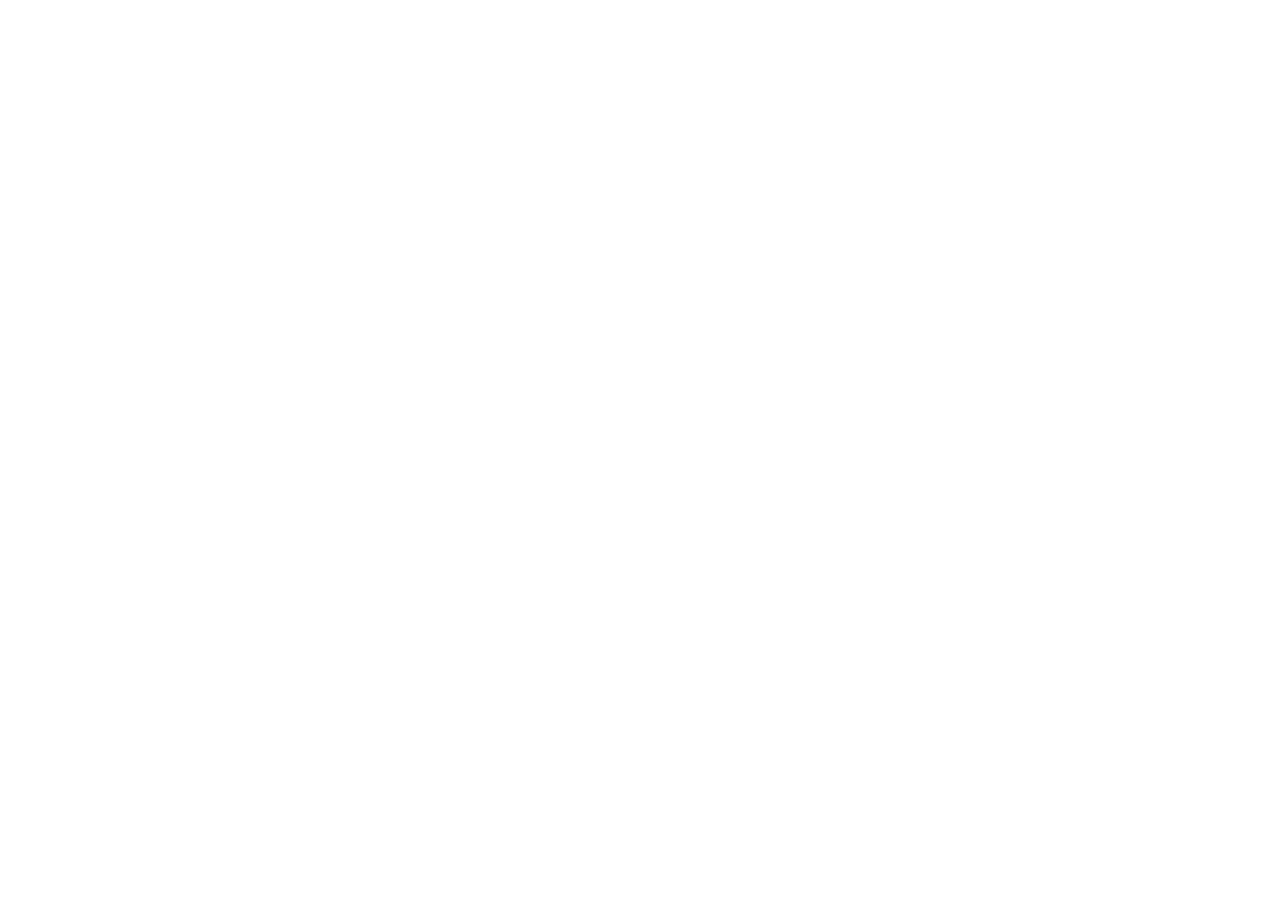
==== index.html @ 1dfa9a13 "criei o site" ====
<!DOCTYPE html>
<html lang="pt-br">
<head>
  <meta charset="UTF-8">
  <meta name="viewport" content="width=device-width, initial-scale=1.0">
  <title>Redes Sociais</title>
<link rel="shortcut icon" href="favicon.ico" type="image/x-icon">
</head>
<body>

</body>
</html>
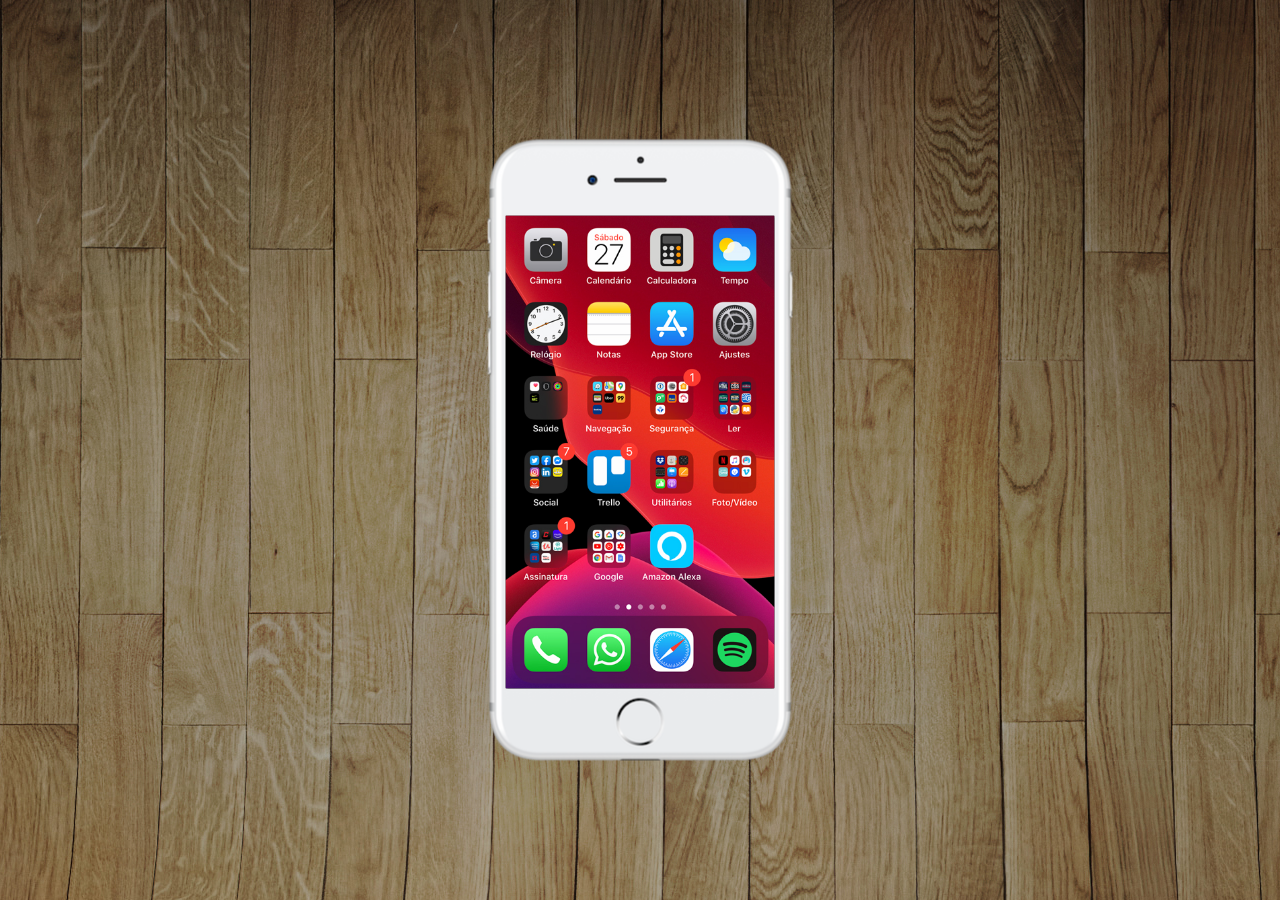
==== commit 50333dcb: "save-tela" ====
--- a/index.html
+++ b/index.html
@@ -1,12 +1,24 @@
 <!DOCTYPE html>
 <html lang="pt-br">
+
 <head>
   <meta charset="UTF-8">
   <meta name="viewport" content="width=device-width, initial-scale=1.0">
   <title>Redes Sociais</title>
-<link rel="shortcut icon" href="favicon.ico" type="image/x-icon">
+  <link rel="shortcut icon" href="favicon.ico" type="image/x-icon">
+  <link rel="stylesheet" href="src/style.css">
 </head>
+<main>
+  <section id="telefone">
+    <iframe src="home.html" frameborder="0" name="tela" id="tela"></iframe>
+  </section>
+  <section id="socias">
+
+  </section>
+</main>
+
 <body>
 
 </body>
+
 </html>--- a/src/style.css
+++ b/src/style.css
@@ -0,0 +1,41 @@
+@charset "UTF-8";
+
+* {
+  margin: 0px;
+  padding: 0px;
+  font-family: Arial, Helvetica, sans-serif;
+}
+
+html body {
+  width: 100vw;
+  height: 100vh;
+  background-color: black;
+}
+
+body {
+  background: url(../imagens/fundo-madeira.jpg) no-repeat top center;
+}
+
+main {
+  position: relative;
+  height: 100vh;
+}
+
+section#telefone {
+  position: absolute;
+  top: 50%;
+  left: 50%;
+  transform: translate(-50%, -50%);
+
+  background-color: blue;
+  height: 627px;
+  width: 311px;
+  background: url(../imagens/frame-iphone.png) no-repeat;
+}
+iframe#tela {
+  position: relative;
+  top: 79px;
+  left: 21px;
+  width: 269px;
+  height: 473px;
+}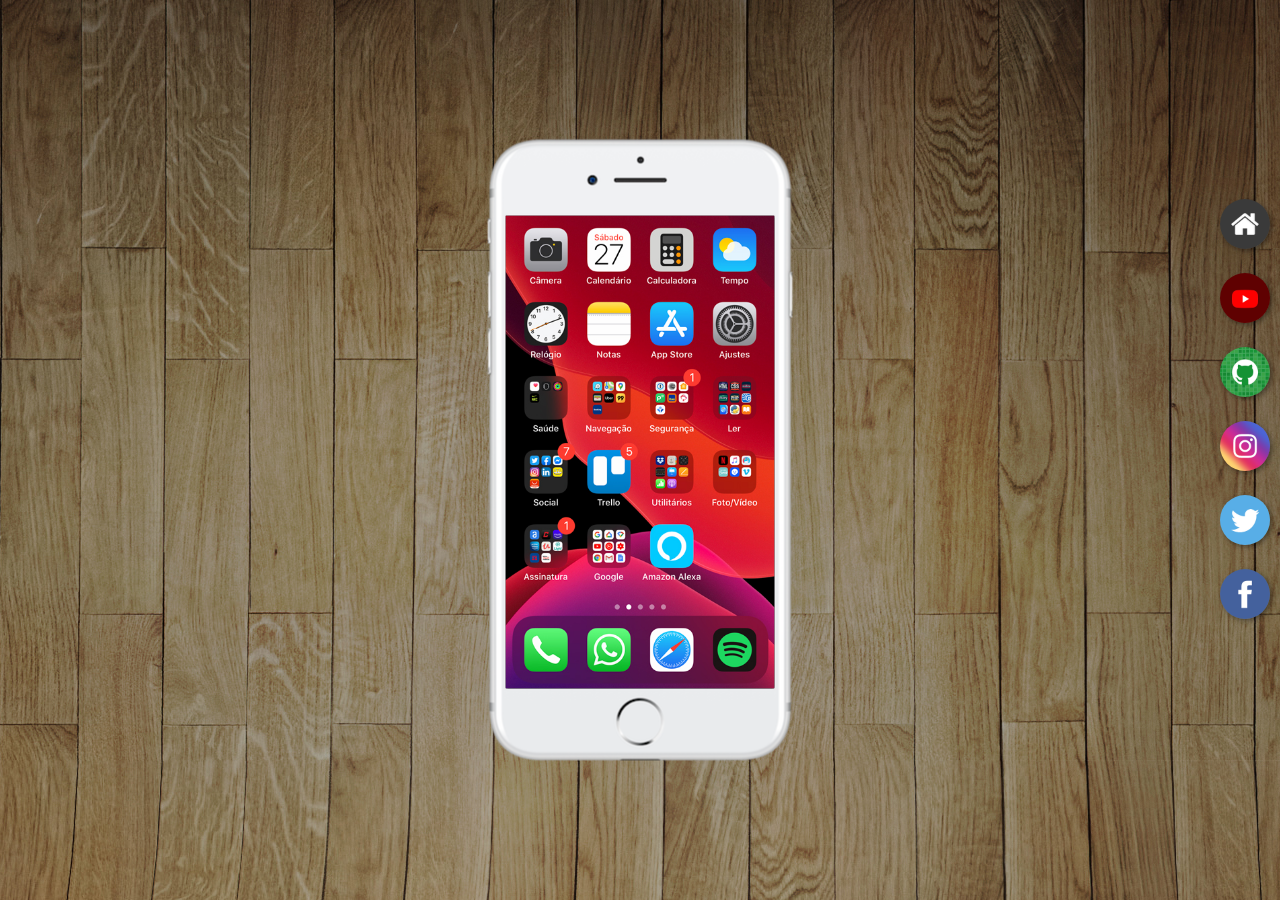
==== commit e0738629: "finalizado" ====
--- a/index.html
+++ b/index.html
@@ -12,8 +12,13 @@
   <section id="telefone">
     <iframe src="home.html" frameborder="0" name="tela" id="tela"></iframe>
   </section>
-  <section id="socias">
-
+  <section id="sociais">
+    <a href="#" target="tela"> <img src="imagens/logo-home.jpg" alt="Home"></a> <br>
+    <a href="#" target="tela"> <img src="imagens/logo-youtube.jpg" alt="Youtube"></a> <br>
+    <a href="#" target="tela"> <img src="imagens/logo-github.jpg" alt="GitHub"></a> <br>
+    <a href="#" target="tela"> <img src="imagens/logo-instagram.jpg" alt="Instagram"></a> <br>
+    <a href="#" target="tela"> <img src="imagens/logo-twitter.jpg" alt="Twitter"></a> <br>
+    <a href="#" target="tela"> <img src="imagens/logo-facebook.jpg" alt="logo-facebo"></a> <br>
   </section>
 </main>
 
--- a/src/style.css
+++ b/src/style.css
@@ -32,10 +32,32 @@
   width: 311px;
   background: url(../imagens/frame-iphone.png) no-repeat;
 }
+
 iframe#tela {
   position: relative;
   top: 79px;
   left: 21px;
   width: 269px;
   height: 473px;
+}
+
+section#sociais {
+  text-align: right;
+  position: relative;
+  top: 21%;
+}
+
+section#sociais img {
+  width: 50px;
+  margin: 10px;
+  border-radius: 50%;
+  box-shadow: 2px 2px 5px rgba(0, 0, 0, 0.401);
+  box-sizing: border-box;
+}
+
+section#sociais img:hover {
+  border: 2px solid rgba(255, 255, 255, 0.57);
+  transform: translate(-3px, 3px);
+  box-shadow: 5px 5px 10px rgba(0, 0, 0, 0.612);
+  transition: transform 0.3s;
 }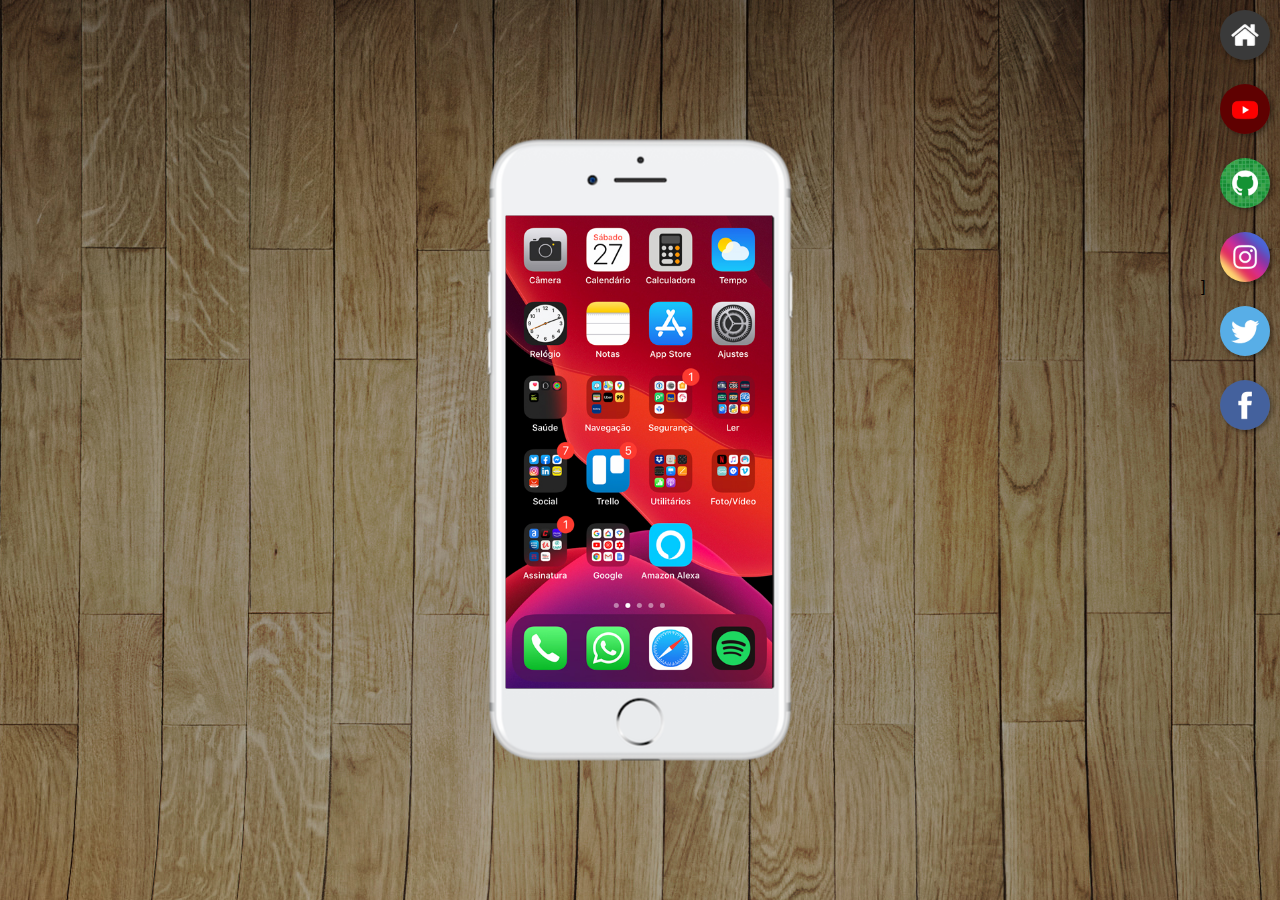
==== commit 733cd54d: "finalizado" ====
--- a/index.html
+++ b/index.html
@@ -8,21 +8,28 @@
   <link rel="shortcut icon" href="favicon.ico" type="image/x-icon">
   <link rel="stylesheet" href="src/style.css">
 </head>
-<main>
-  <section id="telefone">
-    <iframe src="home.html" frameborder="0" name="tela" id="tela"></iframe>
-  </section>
-  <section id="sociais">
-    <a href="#" target="tela"> <img src="imagens/logo-home.jpg" alt="Home"></a> <br>
-    <a href="#" target="tela"> <img src="imagens/logo-youtube.jpg" alt="Youtube"></a> <br>
-    <a href="#" target="tela"> <img src="imagens/logo-github.jpg" alt="GitHub"></a> <br>
-    <a href="#" target="tela"> <img src="imagens/logo-instagram.jpg" alt="Instagram"></a> <br>
-    <a href="#" target="tela"> <img src="imagens/logo-twitter.jpg" alt="Twitter"></a> <br>
-    <a href="#" target="tela"> <img src="imagens/logo-facebook.jpg" alt="logo-facebo"></a> <br>
-  </section>
-</main>
 
 <body>
+  <main>
+    <section id="telefone">
+      <iframe src="home.html" name="tela" id="tela" frameborder="0"> Seu navegador não é compatível com isso</iframe>
+    </section>
+    <section id="sociais">
+      <a href="home.html" target="tela"> <img src="imagens/logo-home.jpg" alt="Home"></a> <br>
+
+      <a href="social/youtube.html" target="tela"> <img src="imagens/logo-youtube.jpg" alt="Youtube"></a> <br>
+
+      <a href="social/github.html" target="tela"> <img src="imagens/logo-github.jpg" alt="GitHub"></a> <br>]
+
+      <a href="social/instagram.html" target="tela"> <img src="imagens/logo-instagram.jpg" alt="Instagram"></a> <br>
+
+      <a href="social/twitter.html" target="tela"> <img src="imagens/logo-twitter.jpg" alt="Twitter"></a> <br>
+
+      <a href="social/facebook.html" target="tela"> <img src="imagens/logo-facebook.jpg" alt="logo-facebook"></a> <br>
+    </section>
+  </main>
+
+
 
 </body>
 
--- a/src/style.css
+++ b/src/style.css
@@ -37,14 +37,14 @@
   position: relative;
   top: 79px;
   left: 21px;
-  width: 269px;
+  width: 267px;
   height: 473px;
 }
 
 section#sociais {
   text-align: right;
   position: relative;
-  top: 21%;
+
 }
 
 section#sociais img {
